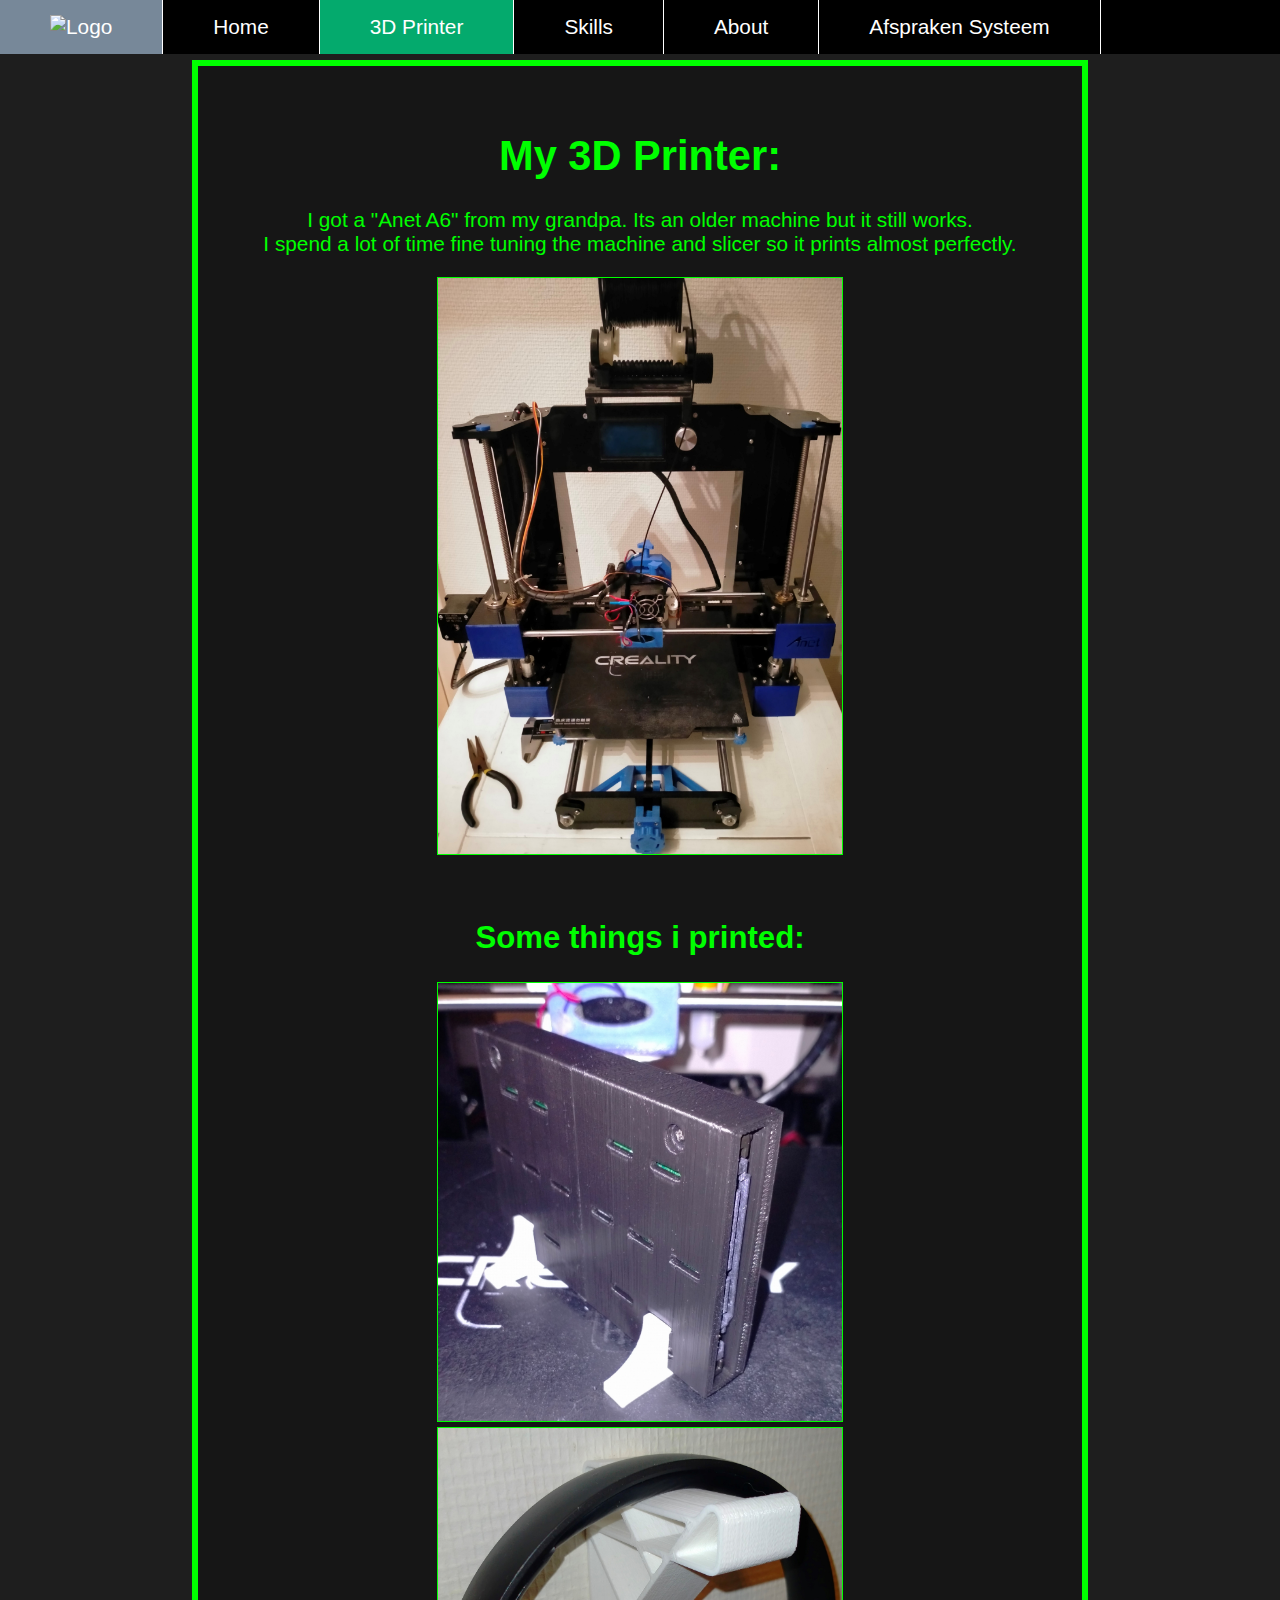
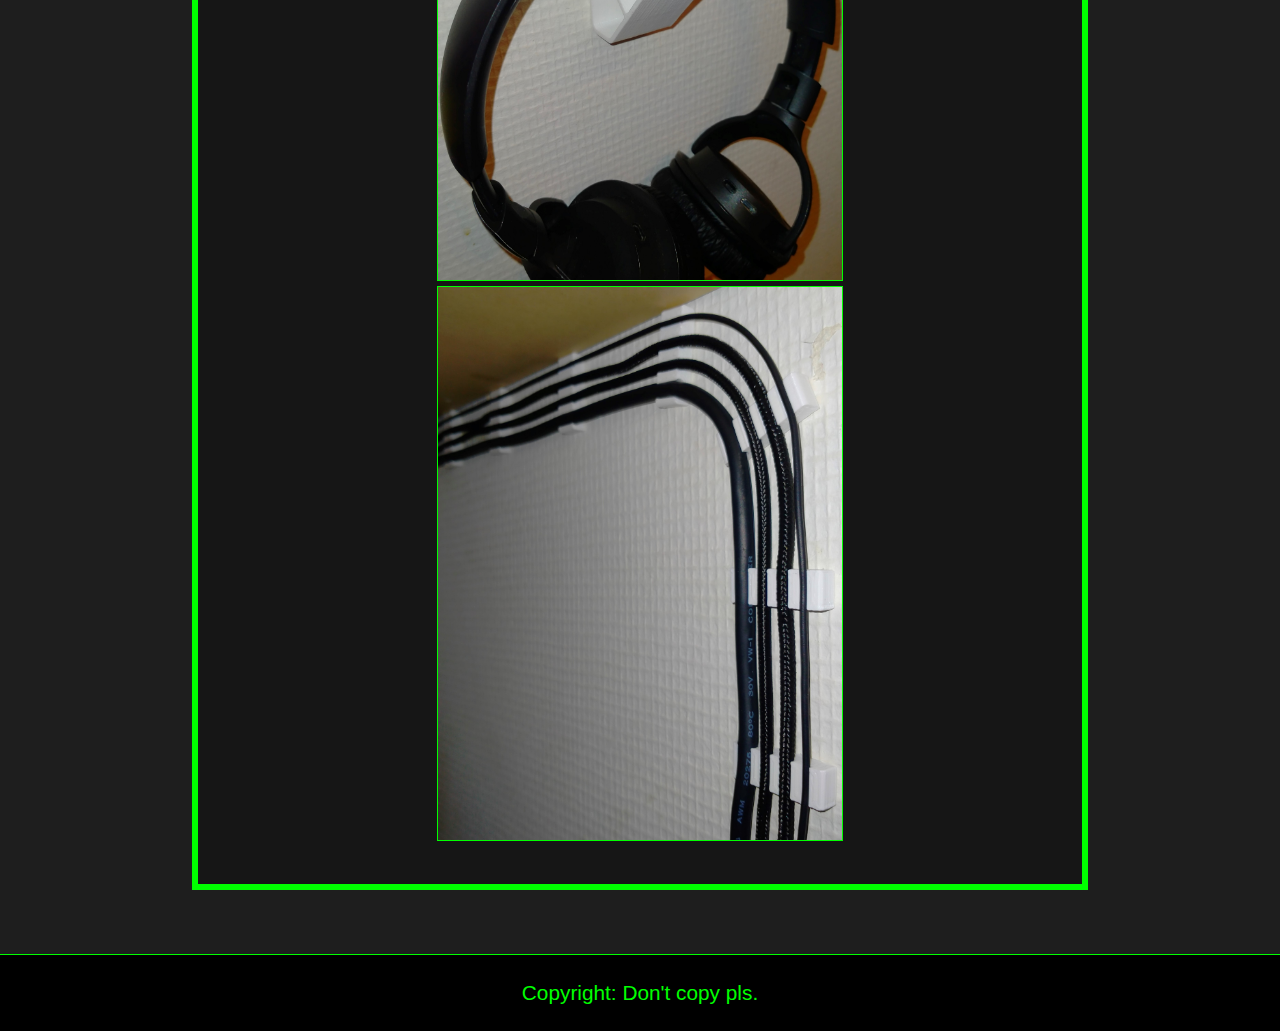
==== 3dprinter.html @ cbf285ba "3d printer" ====
<!DOCTYPE html>
<html lang="en">

<head>
    <meta charset="UTF-8" />
    <meta http-equiv="X-UA-Compatible" content="IE=edge" />
    <meta name="viewport" content="width=device-width, initial-scale=1.0" />
    <meta name="keywords" content="Roel" />
    <meta name="description" content="Roel's portfolio website." />
    <title>Roel's Portfolio</title>
    <link rel="shortcut icon" href="Images/RH.png">
    <link rel="stylesheet" href="style.css">
</head>

<body>
    <header>
        <nav>
            <a href="index.html">
                <img id="logo" src="Images/RH.png" alt="Logo">
            </a>
            <a href="index.html">Home</a>
            <a class="active" href="3dprinter.html">3D Printer</a>
            <a href="skills.html">Skills</a>
            <a href="about.html">About</a>
            <a href="project1.html">Afspraken Systeem</a>
        </nav>
    </header>
    <main>
        <h1>My 3D Printer:</h1>
        <p>I got a "Anet A6" from my grandpa. Its an older machine but it still works. <br> I spend a lot of time fine
            tuning the machine and slicer so it prints almost perfectly.</p>
        <img class="printer" src="Images/AnetA6.jpg" alt="3D Printer">
        <h2>Some things i printed:</h2>
        <img class="printer" src="Images/HDD_mount.jpg" alt="3D printed HDD mount.">
        <img class="printer" src="Images/Headphone_mount.jpg" alt="3D printed headphone mount.">
        <img class="printer" src="Images/Cable_mount.jpg" alt="3D printed cable management.">
    </main>
    <footer>
        <p>Copyright: Don't copy pls.</p>
    </footer>
</body>

</html>
---- style.css ----
body {
  color: lime;
  margin-top: 5vw;
  text-align: left;
  font-family: "arial";
  font-size: 1.3em;
  background-color: rgb(30, 30, 30);
  margin: 0px;
}

main {
  text-align: center;
  border: 6px solid lime;
  background-color: rgb(22, 22, 22);
  padding: 3vw;
  margin-left: 15%;
  margin-right: 15%;
  margin-top: 60px;
  margin-bottom: 5%;
}

img {
  width: 100%;
}

.project1 {
  border: 1px solid lime;
  margin-bottom: 5%;
}

#diploma {
  width: 100%;
  border: 1px solid lime;
}

main #baylee img {
  display: inline;
  width: 49%;
  border: 1px solid lime;
}

.printer {
  border: 1px solid lime;
  width: 50%;
}

h2 {
  margin-top: 60px;
}

footer {
  background-color: #000000;
  text-align: center;
  padding: 5px;
  border-top: 1px solid lime;
}

/* Start Dropdown*/
.dropdown {
  display: inline-block;
  border: 4px solid lime;
  padding: 10px 20px;
  background-color: rgb(25, 25, 25);
  color: white;
}

.dropdown-content {
  display: none;
  position: absolute;
  text-align: left;
  background-color: #000000;
  border: 1px solid lime;
  min-width: 290px;
  padding: 12px 16px;
  z-index: 1;
}

.dropdown:hover .dropdown-content {
  display: block;
}

.dropdown:hover {
  background-color: green;
}

/* End Dropdown */

/* Start Button */
main a:link,
main a:visited {
  background-color: rgb(25, 25, 25);
  color: white;
  border: 4px solid lime;
  padding: 10px 20px;
  margin: 20px;
  text-align: center;
  text-decoration: none;
  display: inline-block;
}

main a:hover,
main a:active {
  background-color: green;
  color: white;
}
/* End Button */

/* Start Table */

table {
  width: 100%;
}

table,
th,
td {
  border: 2px solid lime;
  border-collapse: collapse;
}

#game {
  width: 25%;
}

#time {
  width: 15%;
}

#story {
  width: 60%;
}

/* End Table*/

/* Start Nav-Bar*/
nav {
  background-color: black;
  position: fixed;
  top: 0;
  width: 100%;
  display: flex;
}

nav a {
  display: block;
  color: white;
  text-align: center;
  padding: 15px 50px;
  border-right: 0.5px solid white;
  text-decoration: none;
}

nav a:hover {
  background-color: lightslategray;
}

nav .active {
  background-color: #04aa6d;
}

nav .active:hover {
  background-color: #609e87;
}

#logo {
  width: 20px;
  height: 20px;
}

/* End Nav-Bar */

/* Start Form*/

form {
  border: 6px solid lime;
  background-color: rgb(22, 22, 22);
  margin-left: 15%;
  margin-right: 15%;
  margin-bottom: 5%;
  padding-bottom: 20px;
}

input,
select,
button {
  padding: 10px;
  margin: 10px;
  width: 50%;
  height: 50px;
  box-sizing: border-box;
  border: 2px solid lime;
  background-color: rgb(30, 30, 30);
  color: white
}

input[type=checkbox] {
  width: 50px;
}

label {
  display: flex;
  width: 20vw;
  padding-left: 10%;
}

.formfield {
  display: flex;
  flex-direction: row;
}

button {
  margin-left: 10%;
  width: 80%;
}

#reset {
  margin-right: 10%;
}

button[type=submit], input[type=reset] {
  background-color: rgb(25, 25, 25);
  color: white;
  border: 4px solid lime;
  font-size: 1em;
}

button[type=submit]:hover, input[type=reset]:hover {
  background-color: green;
}

form h2 {
  text-align: center;
}

form label p {
  color: red;
}

/* End Form */

/* Start Mobile */
@media (max-width: 590px) {
  body {
    font-size: 0.9em;
  }

  nav {
    flex-direction: column;
    font-size: 1.3em;
  }

  nav a {
    padding: 10px;
    border-right: 0px;
  }

  main {
    margin: 5%;
    margin-top: 250px;
  }

  main #baylee img {
    display: inline;
    width: 100%;
  }

  .dropdown-content {
    min-width: 145px;
  }

  form {
    margin-left: 5%;
    margin-right: 5%;
  }
}
/* End Mobile */
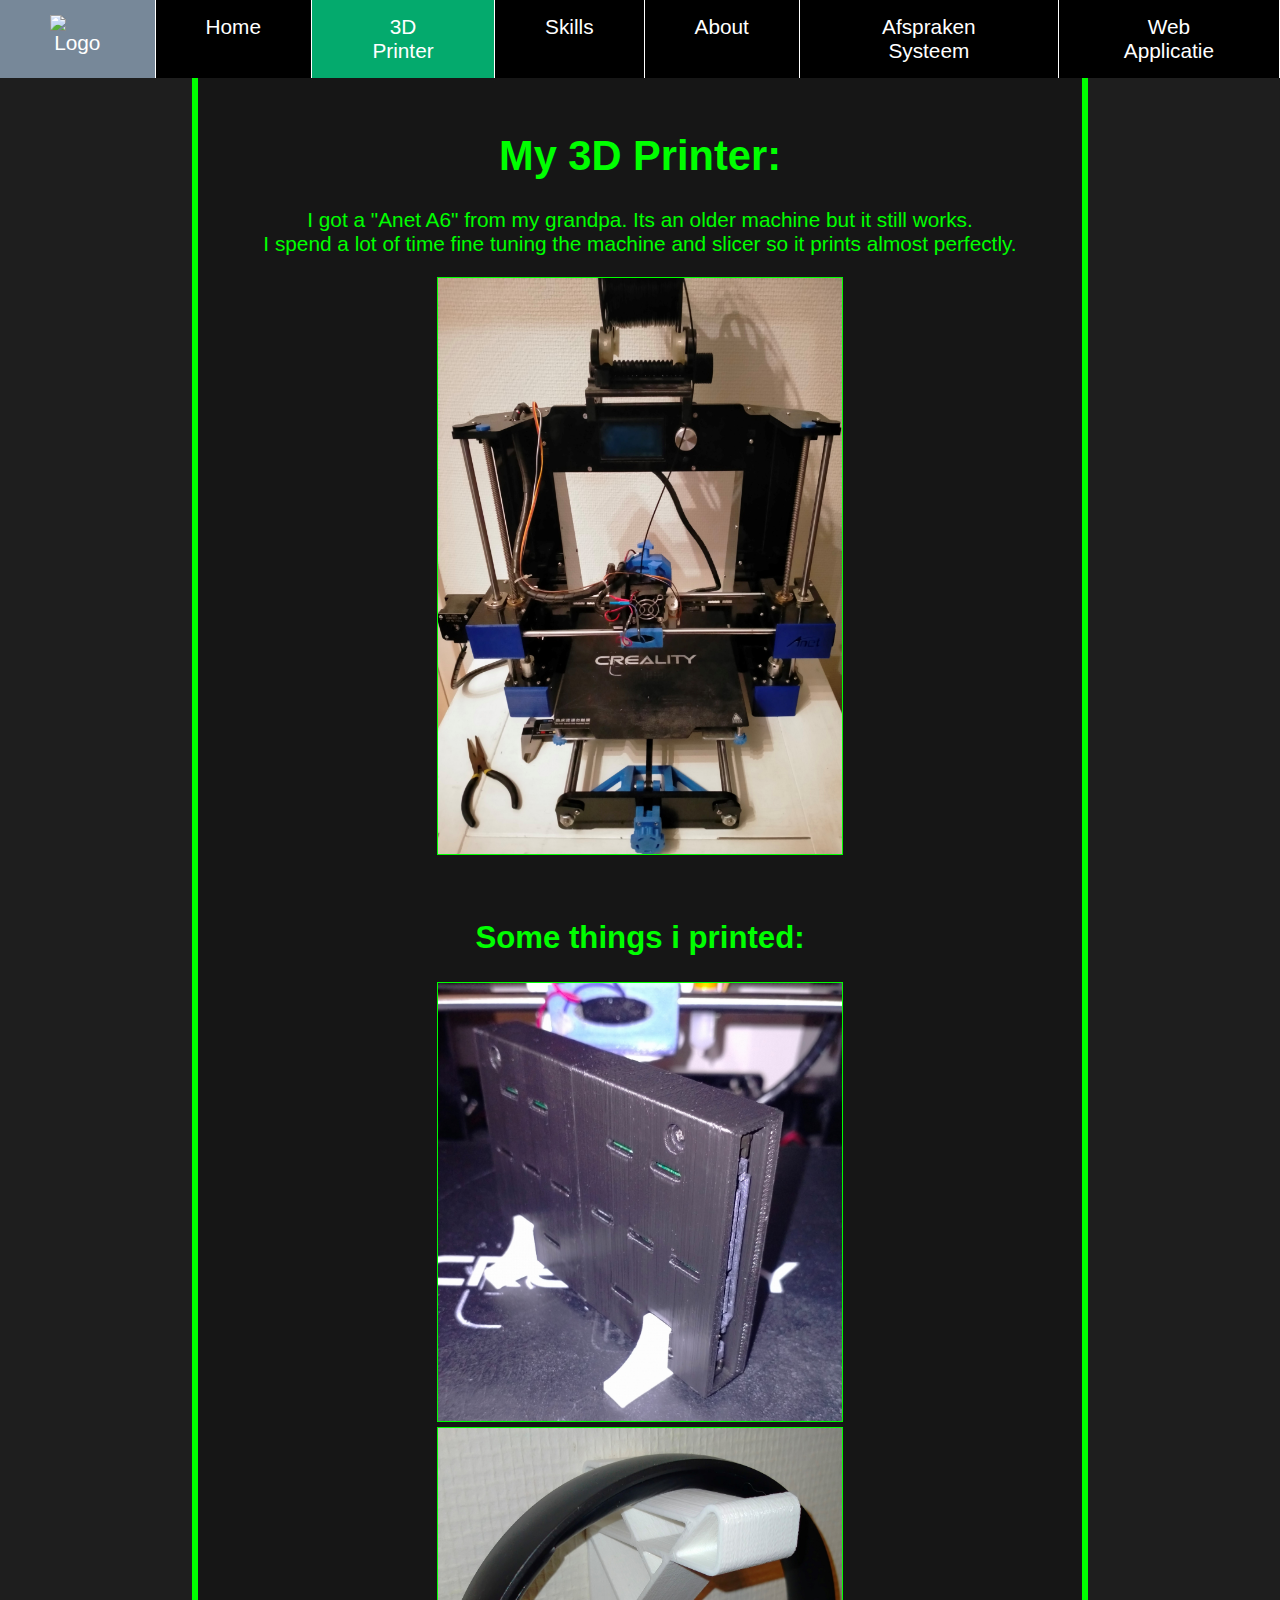
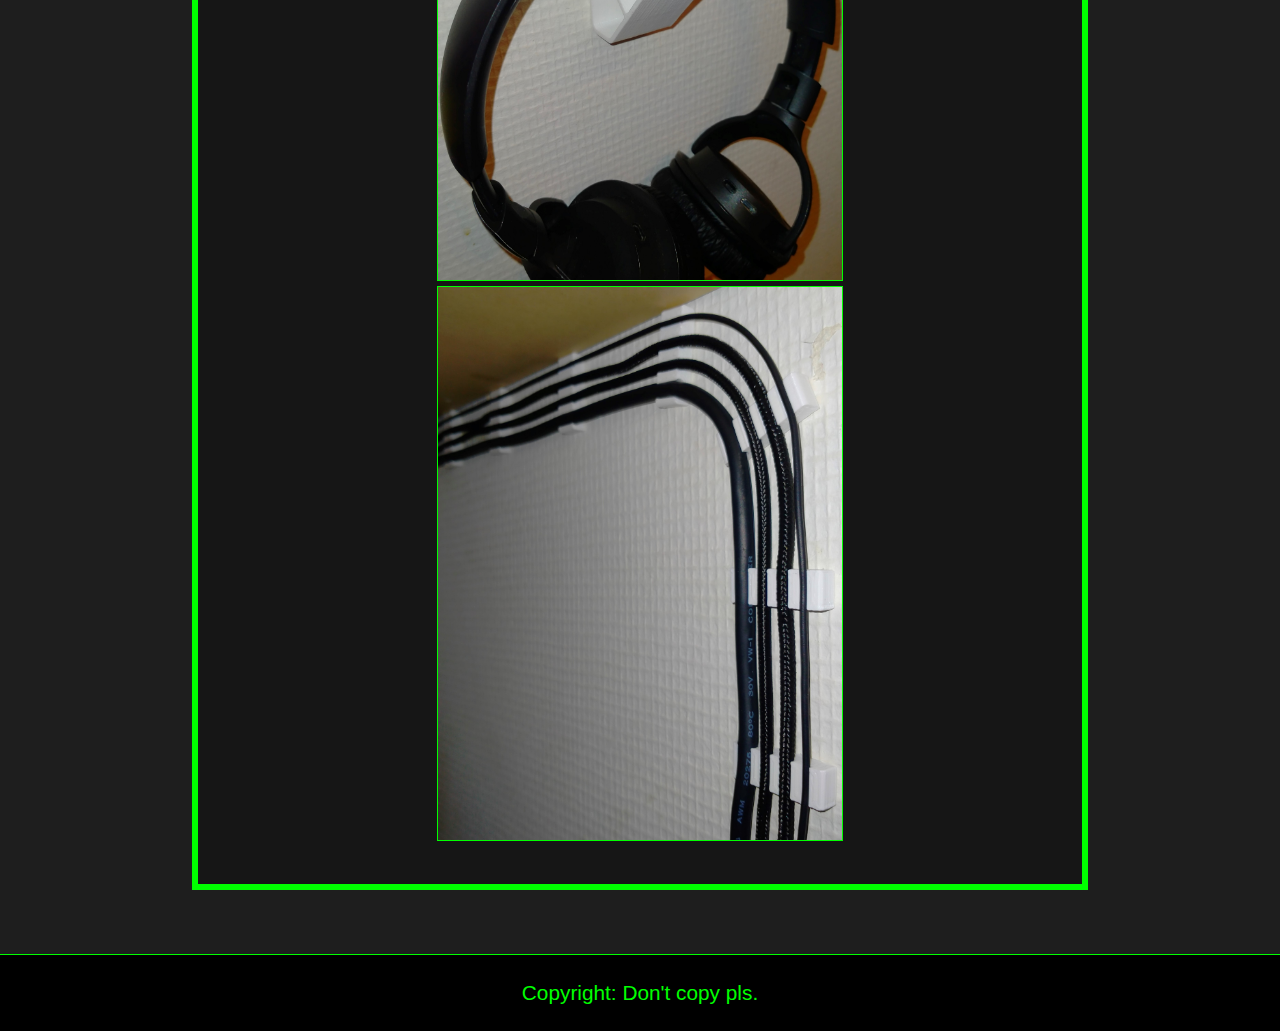
==== commit f30b206d: "Webapplicatie added" ====
--- a/3dprinter.html
+++ b/3dprinter.html
@@ -23,6 +23,7 @@
             <a href="skills.html">Skills</a>
             <a href="about.html">About</a>
             <a href="project1.html">Afspraken Systeem</a>
+            <a href="webapplicatie.html">Web Applicatie</a>
         </nav>
     </header>
     <main>
--- a/style.css
+++ b/style.css
@@ -26,6 +26,10 @@
 .project1 {
   border: 1px solid lime;
   margin-bottom: 5%;
+}
+
+.project1 p {
+  margin: 2%;
 }
 
 #diploma {
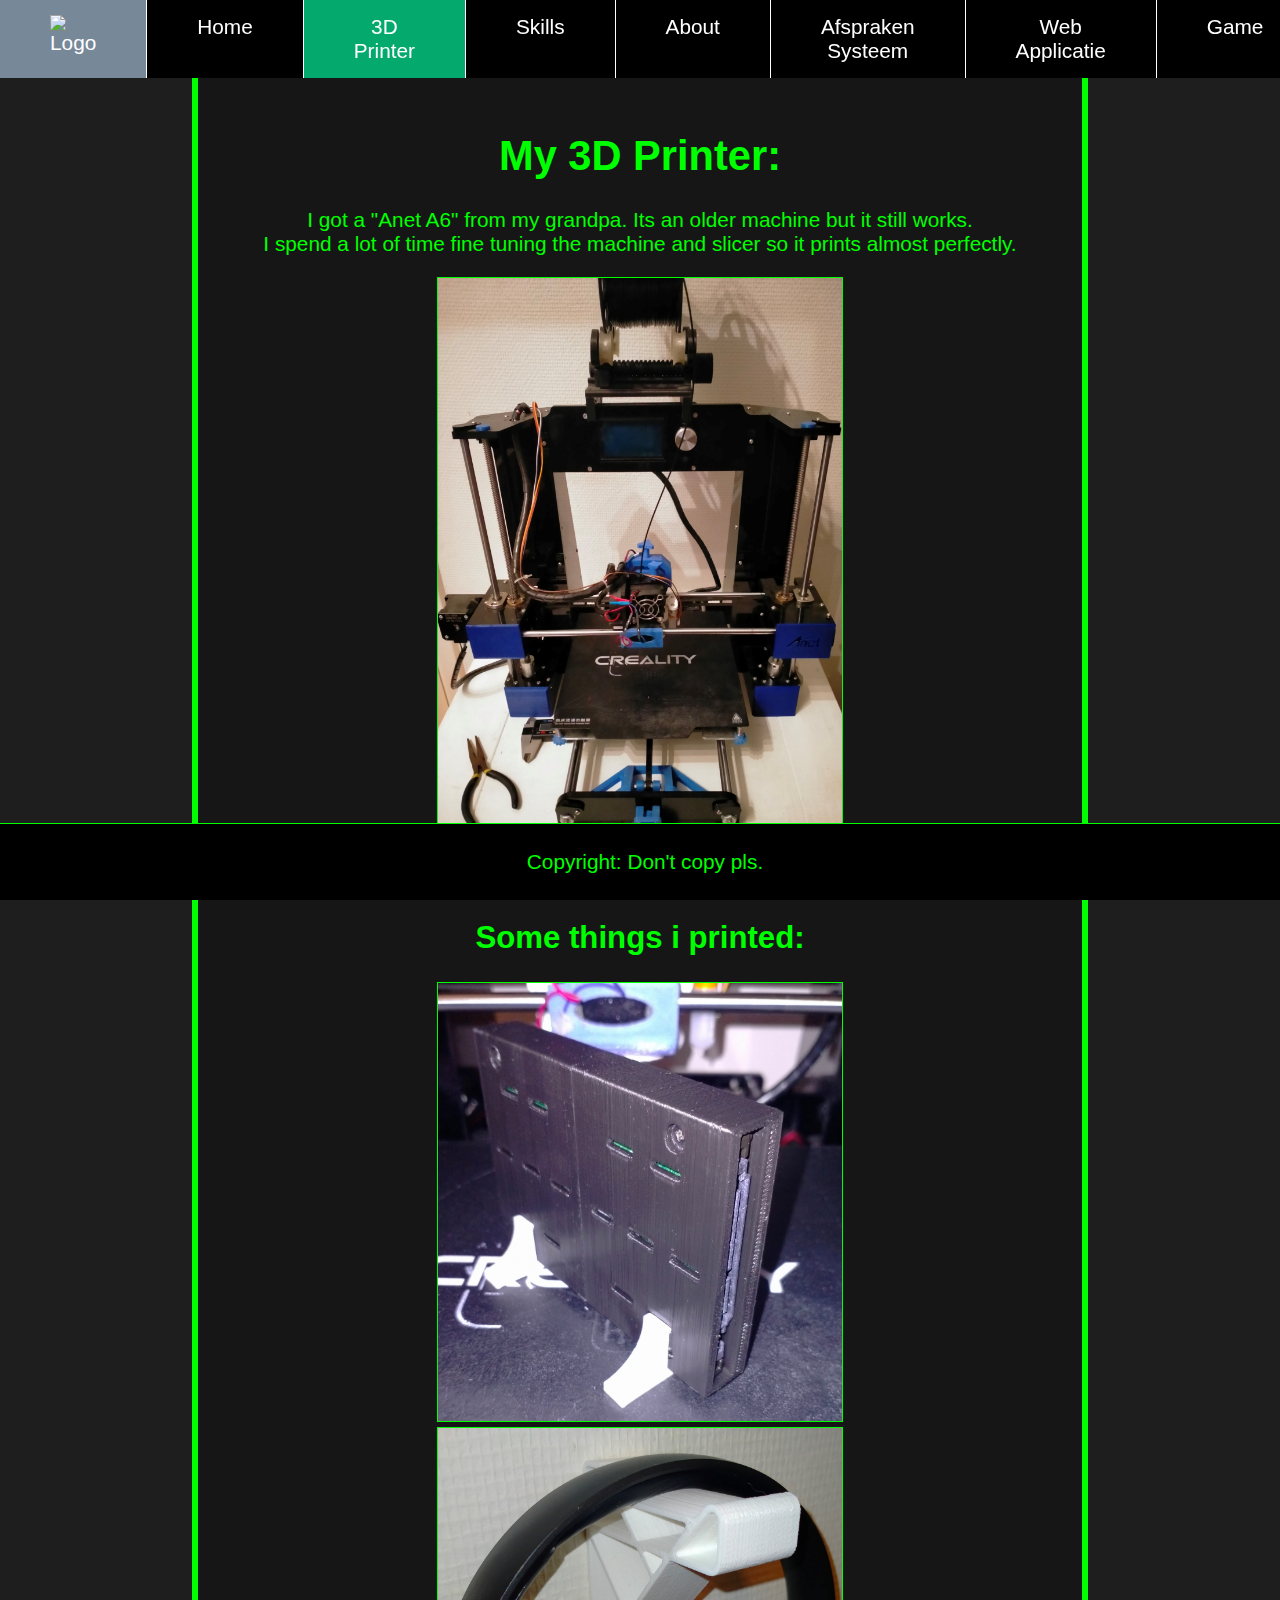
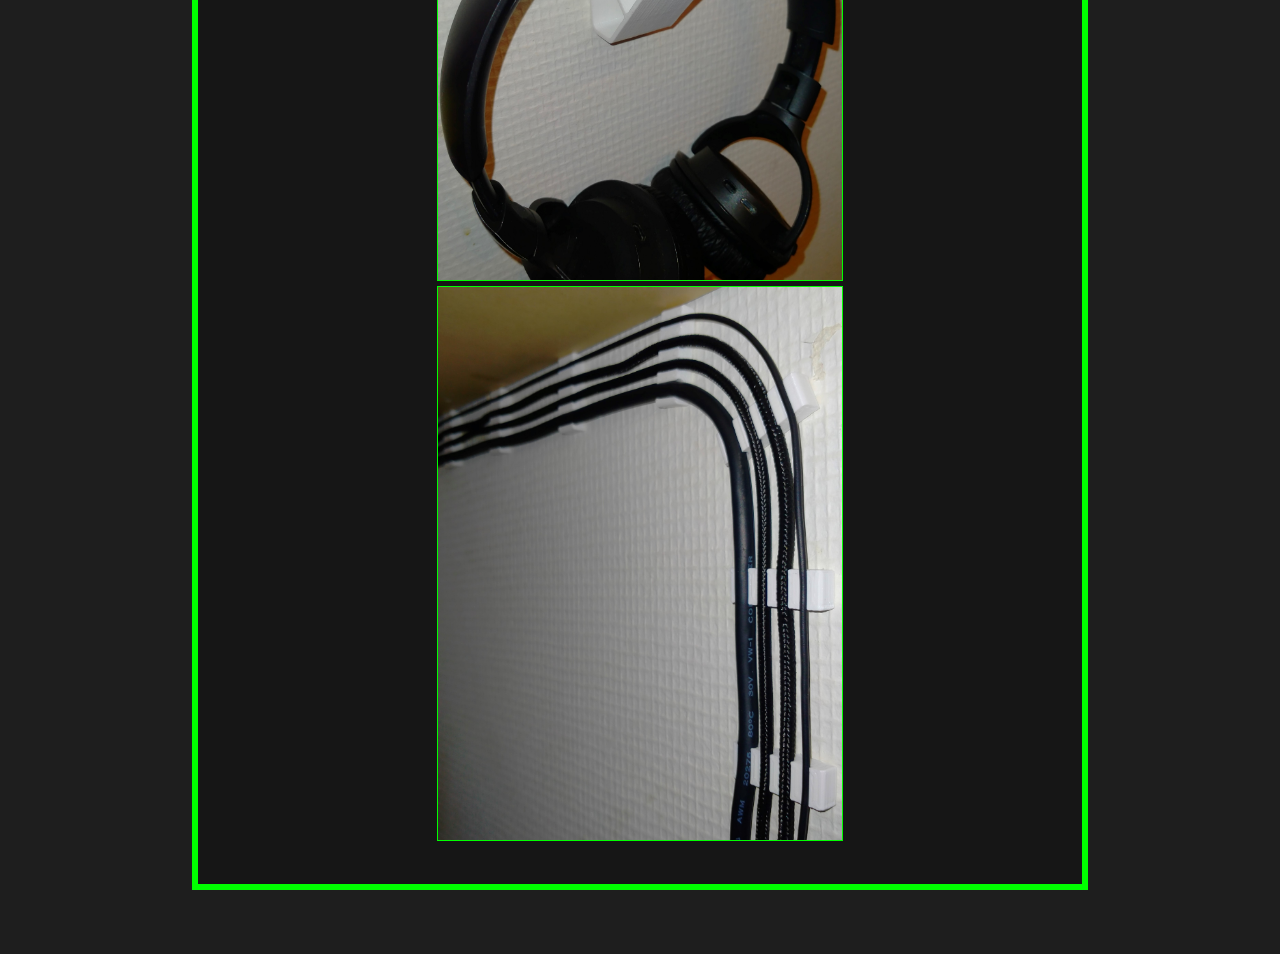
==== commit ee8f80a8: "Game HTML Setup" ====
--- a/3dprinter.html
+++ b/3dprinter.html
@@ -24,6 +24,7 @@
             <a href="about.html">About</a>
             <a href="project1.html">Afspraken Systeem</a>
             <a href="webapplicatie.html">Web Applicatie</a>
+            <a href="garden.html">Game</a>
         </nav>
     </header>
     <main>
--- a/style.css
+++ b/style.css
@@ -1,11 +1,11 @@
 body {
   color: lime;
-  margin-top: 5vw;
   text-align: left;
-  font-family: "arial";
+  font-family: "arial", serif;
   font-size: 1.3em;
   background-color: rgb(30, 30, 30);
-  margin: 0px;
+  margin: 0;
+  overflow-x: hidden;
 }
 
 main {
@@ -13,10 +13,7 @@
   border: 6px solid lime;
   background-color: rgb(22, 22, 22);
   padding: 3vw;
-  margin-left: 15%;
-  margin-right: 15%;
-  margin-top: 60px;
-  margin-bottom: 5%;
+  margin: 60px 15% 5%;
 }
 
 img {
@@ -57,6 +54,10 @@
   text-align: center;
   padding: 5px;
   border-top: 1px solid lime;
+  position: fixed;
+  left: 0;
+  bottom: 0;
+  width: 100%;
 }
 
 /* Start Dropdown*/
@@ -175,70 +176,70 @@
 
 /* Start Form*/
 
-form {
-  border: 6px solid lime;
-  background-color: rgb(22, 22, 22);
-  margin-left: 15%;
-  margin-right: 15%;
-  margin-bottom: 5%;
-  padding-bottom: 20px;
-}
-
-input,
-select,
-button {
-  padding: 10px;
-  margin: 10px;
-  width: 50%;
-  height: 50px;
-  box-sizing: border-box;
-  border: 2px solid lime;
-  background-color: rgb(30, 30, 30);
-  color: white
-}
-
-input[type=checkbox] {
-  width: 50px;
-}
-
-label {
-  display: flex;
-  width: 20vw;
-  padding-left: 10%;
-}
-
-.formfield {
-  display: flex;
-  flex-direction: row;
-}
-
-button {
-  margin-left: 10%;
-  width: 80%;
-}
-
-#reset {
-  margin-right: 10%;
-}
-
-button[type=submit], input[type=reset] {
-  background-color: rgb(25, 25, 25);
-  color: white;
-  border: 4px solid lime;
-  font-size: 1em;
-}
-
-button[type=submit]:hover, input[type=reset]:hover {
-  background-color: green;
-}
-
-form h2 {
-  text-align: center;
-}
-
-form label p {
-  color: red;
-}
+/*form {*/
+/*  border: 6px solid lime;*/
+/*  background-color: rgb(22, 22, 22);*/
+/*  margin-left: 15%;*/
+/*  margin-right: 15%;*/
+/*  margin-bottom: 5%;*/
+/*  padding-bottom: 20px;*/
+/*}*/
+
+/*input,*/
+/*select,*/
+/*button {*/
+/*  padding: 10px;*/
+/*  margin: 10px;*/
+/*  width: 50%;*/
+/*  height: 50px;*/
+/*  box-sizing: border-box;*/
+/*  border: 2px solid lime;*/
+/*  background-color: rgb(30, 30, 30);*/
+/*  color: white*/
+/*}*/
+
+/*input[type=checkbox] {*/
+/*  width: 50px;*/
+/*}*/
+
+/*label {*/
+/*  display: flex;*/
+/*  width: 20vw;*/
+/*  padding-left: 10%;*/
+/*}*/
+
+/*.formfield {*/
+/*  display: flex;*/
+/*  flex-direction: row;*/
+/*}*/
+
+/*button {*/
+/*  margin-left: 10%;*/
+/*  width: 80%;*/
+/*}*/
+
+/*#reset {*/
+/*  margin-right: 10%;*/
+/*}*/
+
+/*button[type=submit], input[type=reset] {*/
+/*  background-color: rgb(25, 25, 25);*/
+/*  color: white;*/
+/*  border: 4px solid lime;*/
+/*  font-size: 1em;*/
+/*}*/
+
+/*button[type=submit]:hover, input[type=reset]:hover {*/
+/*  background-color: green;*/
+/*}*/
+
+/*form h2 {*/
+/*  text-align: center;*/
+/*}*/
+
+/*form label p {*/
+/*  color: red;*/
+/*}*/
 
 /* End Form */
 
@@ -255,12 +256,11 @@
 
   nav a {
     padding: 10px;
-    border-right: 0px;
+    border-right: 0;
   }
 
   main {
-    margin: 5%;
-    margin-top: 250px;
+    margin: 250px 5% 5%;
   }
 
   main #baylee img {
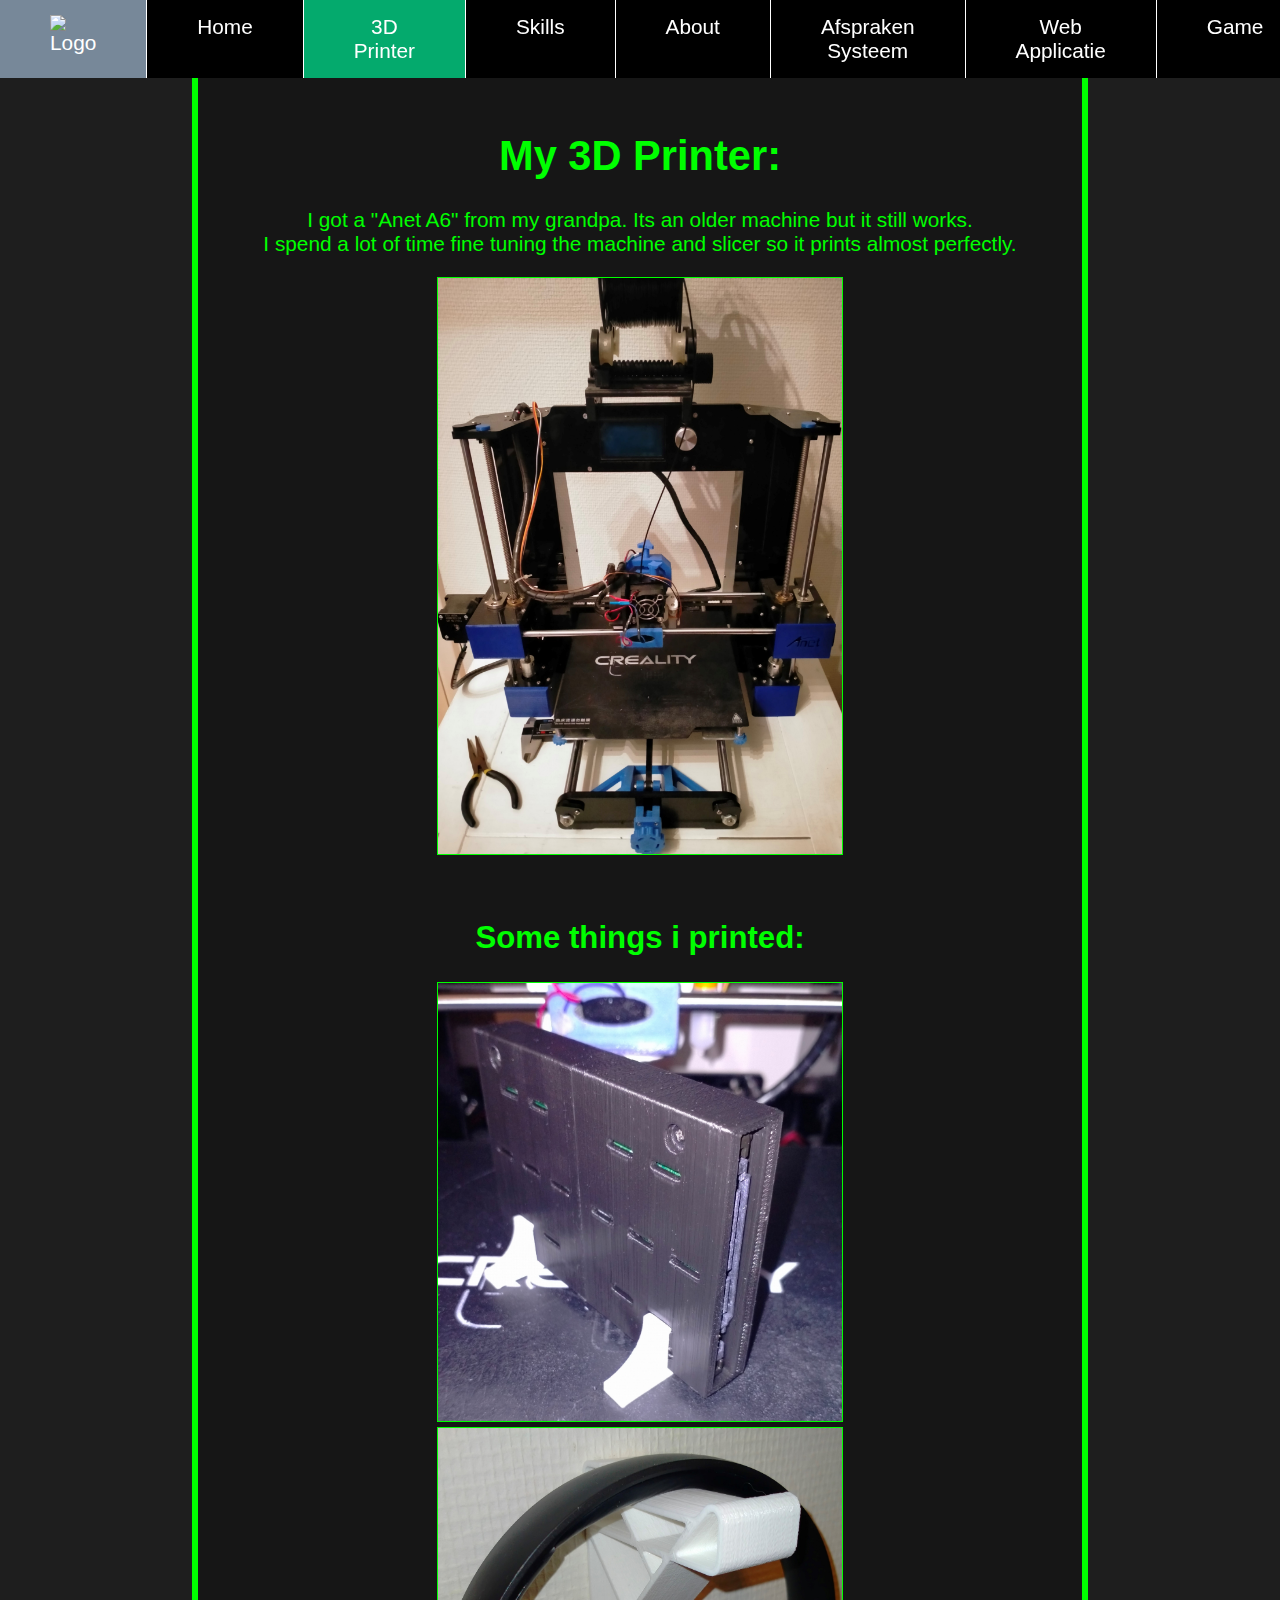
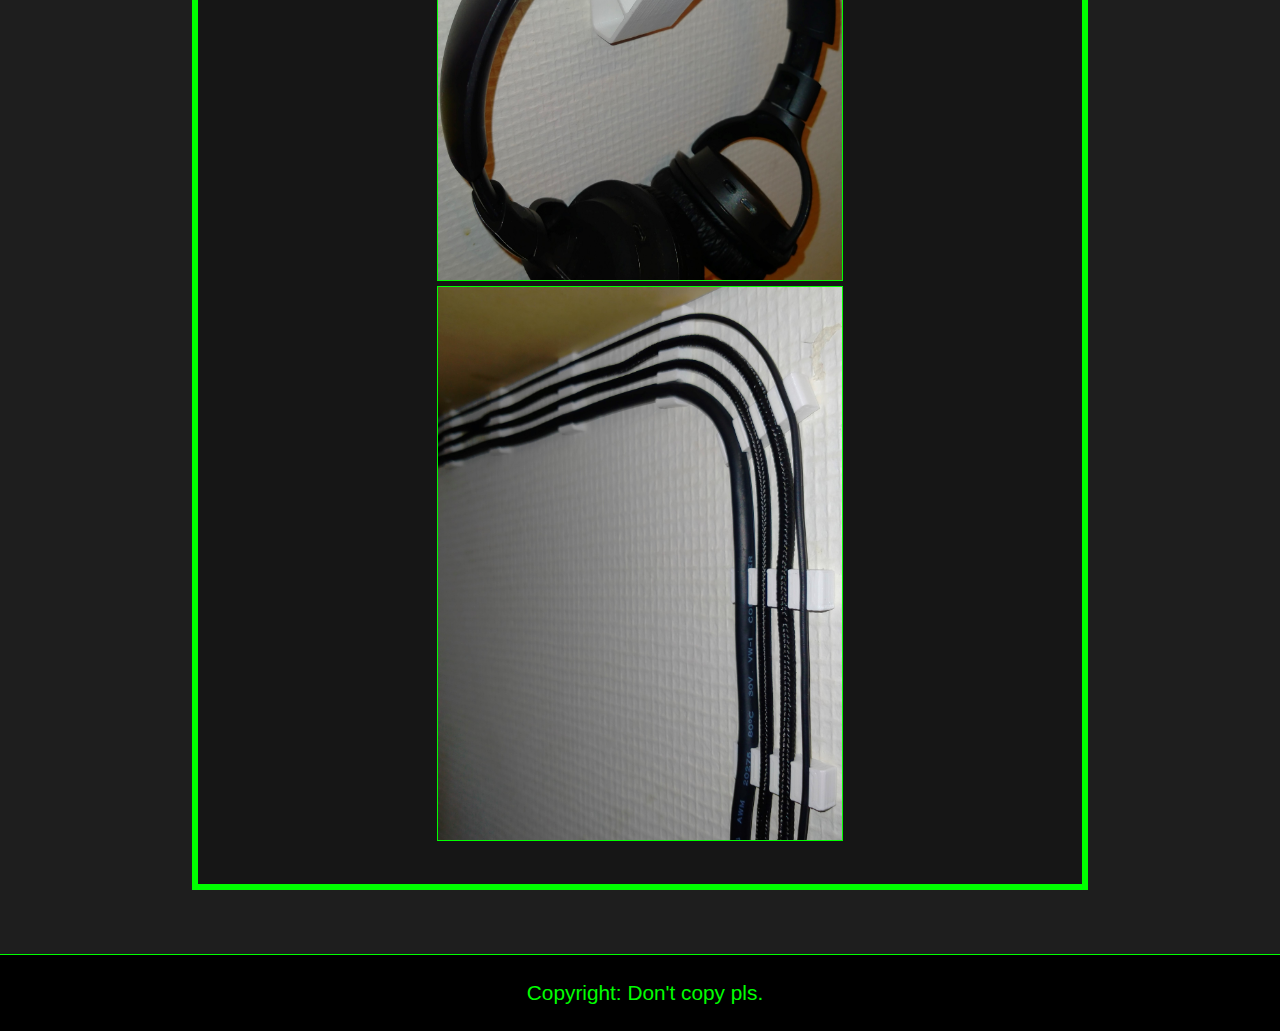
==== commit a7acc64e: "Fixed footer" ====
--- a/3dprinter.html
+++ b/3dprinter.html
@@ -22,9 +22,9 @@
             <a class="active" href="3dprinter.html">3D Printer</a>
             <a href="skills.html">Skills</a>
             <a href="about.html">About</a>
-            <a href="project1.html">Afspraken Systeem</a>
+            <a href="parrotfarm.html">Afspraken Systeem</a>
             <a href="webapplicatie.html">Web Applicatie</a>
-            <a href="garden.html">Game</a>
+            <a href="gardenGuardians.html">Game</a>
         </nav>
     </header>
     <main>
--- a/style.css
+++ b/style.css
@@ -1,11 +1,18 @@
+html, body {
+  height: 100%;
+  margin: 0;
+  padding: 0;
+}
+
 body {
   color: lime;
   text-align: left;
   font-family: "arial", serif;
   font-size: 1.3em;
   background-color: rgb(30, 30, 30);
-  margin: 0;
   overflow-x: hidden;
+  display: flex;
+  flex-direction: column;
 }
 
 main {
@@ -14,6 +21,7 @@
   background-color: rgb(22, 22, 22);
   padding: 3vw;
   margin: 60px 15% 5%;
+  flex: 1;
 }
 
 img {
@@ -54,10 +62,10 @@
   text-align: center;
   padding: 5px;
   border-top: 1px solid lime;
-  position: fixed;
   left: 0;
   bottom: 0;
   width: 100%;
+  z-index: 9999;
 }
 
 /* Start Dropdown*/
